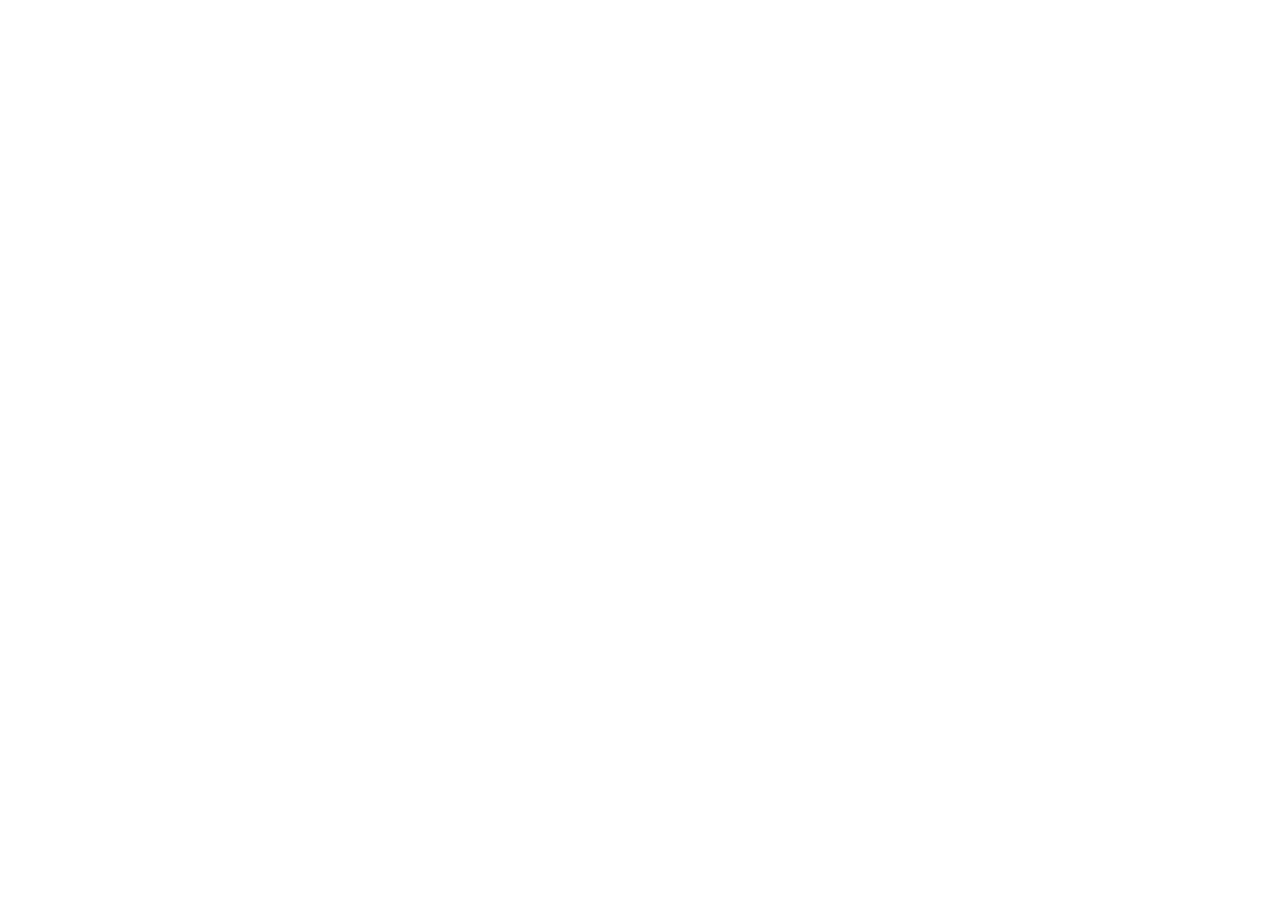
==== index.html @ 73a1a636 "index.html" ====
<!DOCTYPE html>
<html lang="es">
<head>
  <meta charset="UTF-8">
  <meta name="viewport"
content="width=device-width,
initial-scale=1.0">
  <title>
</head>
<body>
  <h1>Proyecto casa inteligente</h1>
  <p>Bienvenido a mi proyecto con sensores y ESP32</p>
</body>
</html>
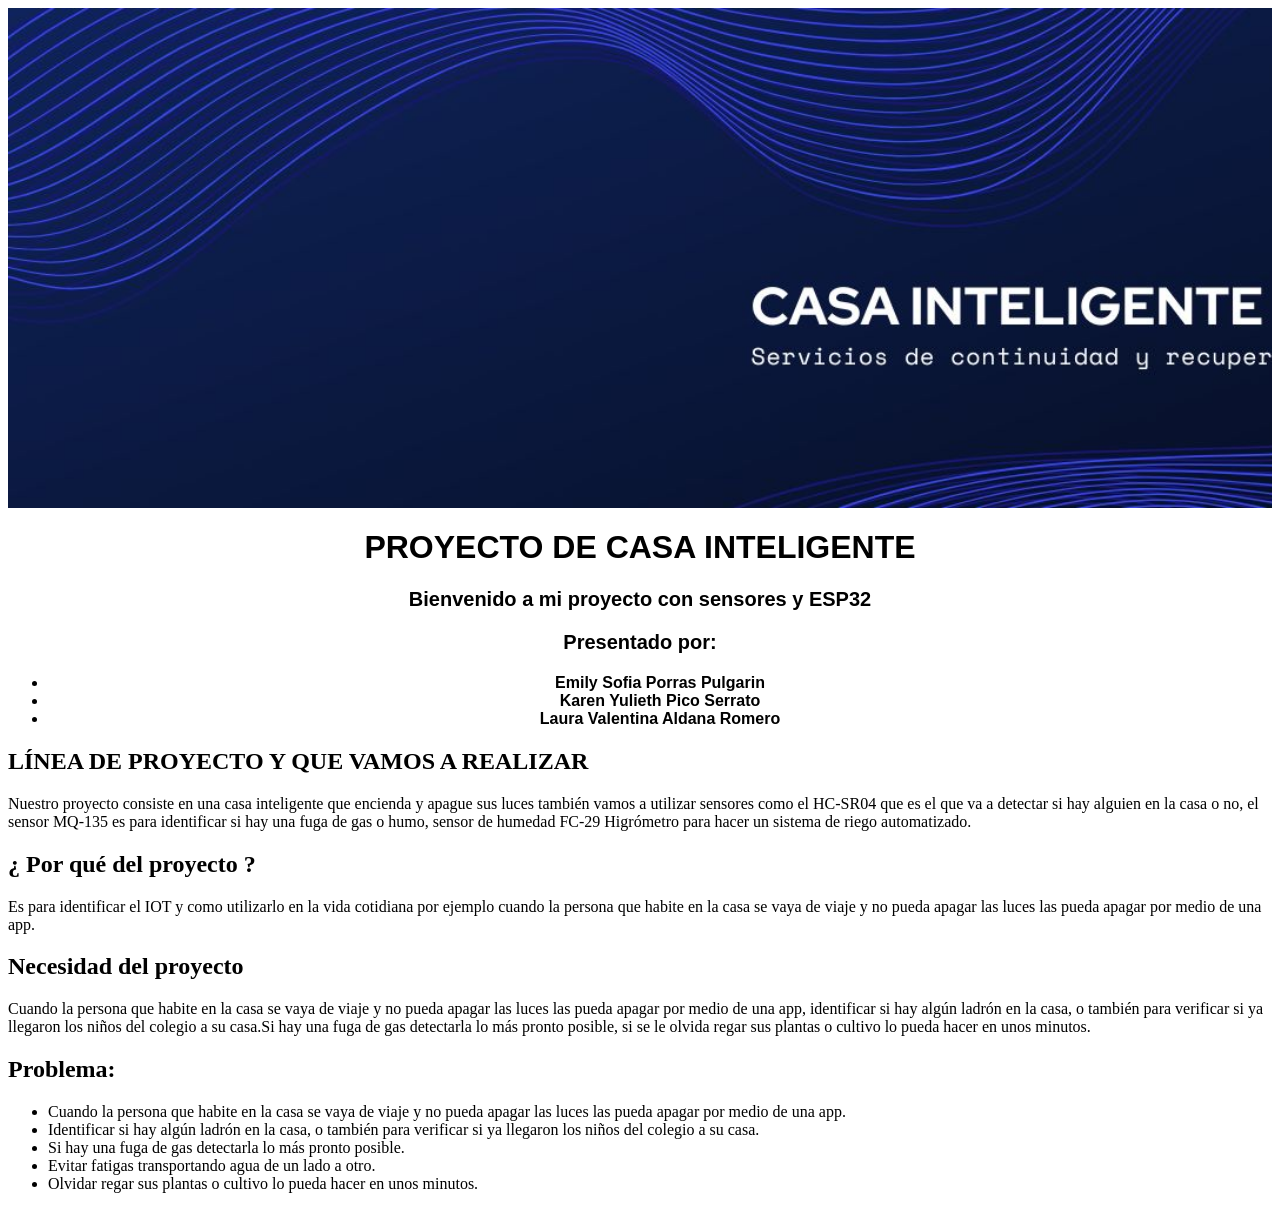
==== commit 1ff6e543: "Segundo commit" ====
--- a/index.html
+++ b/index.html
@@ -1,14 +1,50 @@
 <!DOCTYPE html>
-<html lang="es">
+<html lang="en">
 <head>
   <meta charset="UTF-8">
-  <meta name="viewport"
-content="width=device-width,
-initial-scale=1.0">
-  <title>
+  <meta name="viewport" content="width=device-width, initial-scale=1.0">
+  <link rel="stylesheet" href="./style.css">
+  <title>Document</title>
 </head>
 <body>
-  <h1>Proyecto casa inteligente</h1>
-  <p>Bienvenido a mi proyecto con sensores y ESP32</p>
+  <header>
+    <div id="banner">
+
+    </div>
+  </header>
+  <h1 id="titulo">PROYECTO DE CASA INTELIGENTE</h1>
+  <div id="subtitulo">
+    <p >Bienvenido a mi proyecto con sensores y ESP32</p>
+  <p>Presentado por:</p>
+  </div>
+  
+  
+  
+  <ul id="lista_nombres">
+    <li>Emily Sofia Porras Pulgarin</li>
+    <li>Karen Yulieth Pico Serrato</li>
+    <li>Laura Valentina Aldana Romero</li>
+  </ul>
+  <h2>LÍNEA DE PROYECTO Y QUE VAMOS A REALIZAR </h2>
+  <p>Nuestro proyecto consiste en una casa inteligente que encienda y apague sus luces también vamos a utilizar  sensores como el HC-SR04 que es el que va a detectar si hay alguien en la casa o no, el sensor MQ-135 es para identificar si hay una fuga de gas o humo, sensor de humedad FC-29 Higrómetro para hacer un sistema de riego automatizado.
+  </p>
+  <h2>¿ Por qué del proyecto ?</h2>
+  <p>Es para identificar el IOT y como utilizarlo en la vida cotidiana por ejemplo cuando la persona que habite en la casa se vaya de viaje y no pueda apagar las luces las pueda apagar por medio de una app.
+
+</p>
+<h2>Necesidad del proyecto</h2>
+<p>Cuando la persona que habite en la casa se vaya de viaje y no pueda apagar las luces las pueda apagar por medio de una app, identificar si hay algún ladrón en la casa, o también para verificar si ya llegaron los niños del colegio a su casa.Si hay una fuga de gas detectarla lo más pronto posible, si se le olvida regar sus plantas o cultivo lo pueda hacer en unos minutos.
+</p>
+<h2>
+  Problema:
+</h2>
+<ul>
+  <li>Cuando la persona que habite en la casa se vaya de viaje y no pueda apagar las luces las pueda apagar por medio de una app.</li>
+  <li>Identificar si hay algún ladrón en la casa, o también para verificar si ya llegaron los niños del colegio a su casa.</li>
+  <li>Si hay una fuga de gas detectarla lo más pronto posible.
+</li>
+  <li>Evitar fatigas transportando agua de un lado a otro.</li>
+  <li>Olvidar  regar sus plantas o cultivo lo pueda hacer en unos minutos.</li>
+</ul>
 </body>
-</html>
+</html>
--- a/style.css
+++ b/style.css
@@ -0,0 +1,22 @@
+#banner{
+    background-image: url(./img/banner.jpg);
+    width: 100%;
+    height: 500px;
+    background-size: cover;
+}
+#titulo{
+    text-align: center;
+    font-family: Arial, Helvetica, sans-serif;
+    font-weight: bold;
+}
+#subtitulo{
+    text-align: center;
+    font-family: Arial, Helvetica, sans-serif;
+    font-weight: bold;
+    font-size: 20px;
+}
+#lista_nombres{
+    text-align: center;
+    font-family: Arial, Helvetica, sans-serif;
+    font-weight: bold;
+}
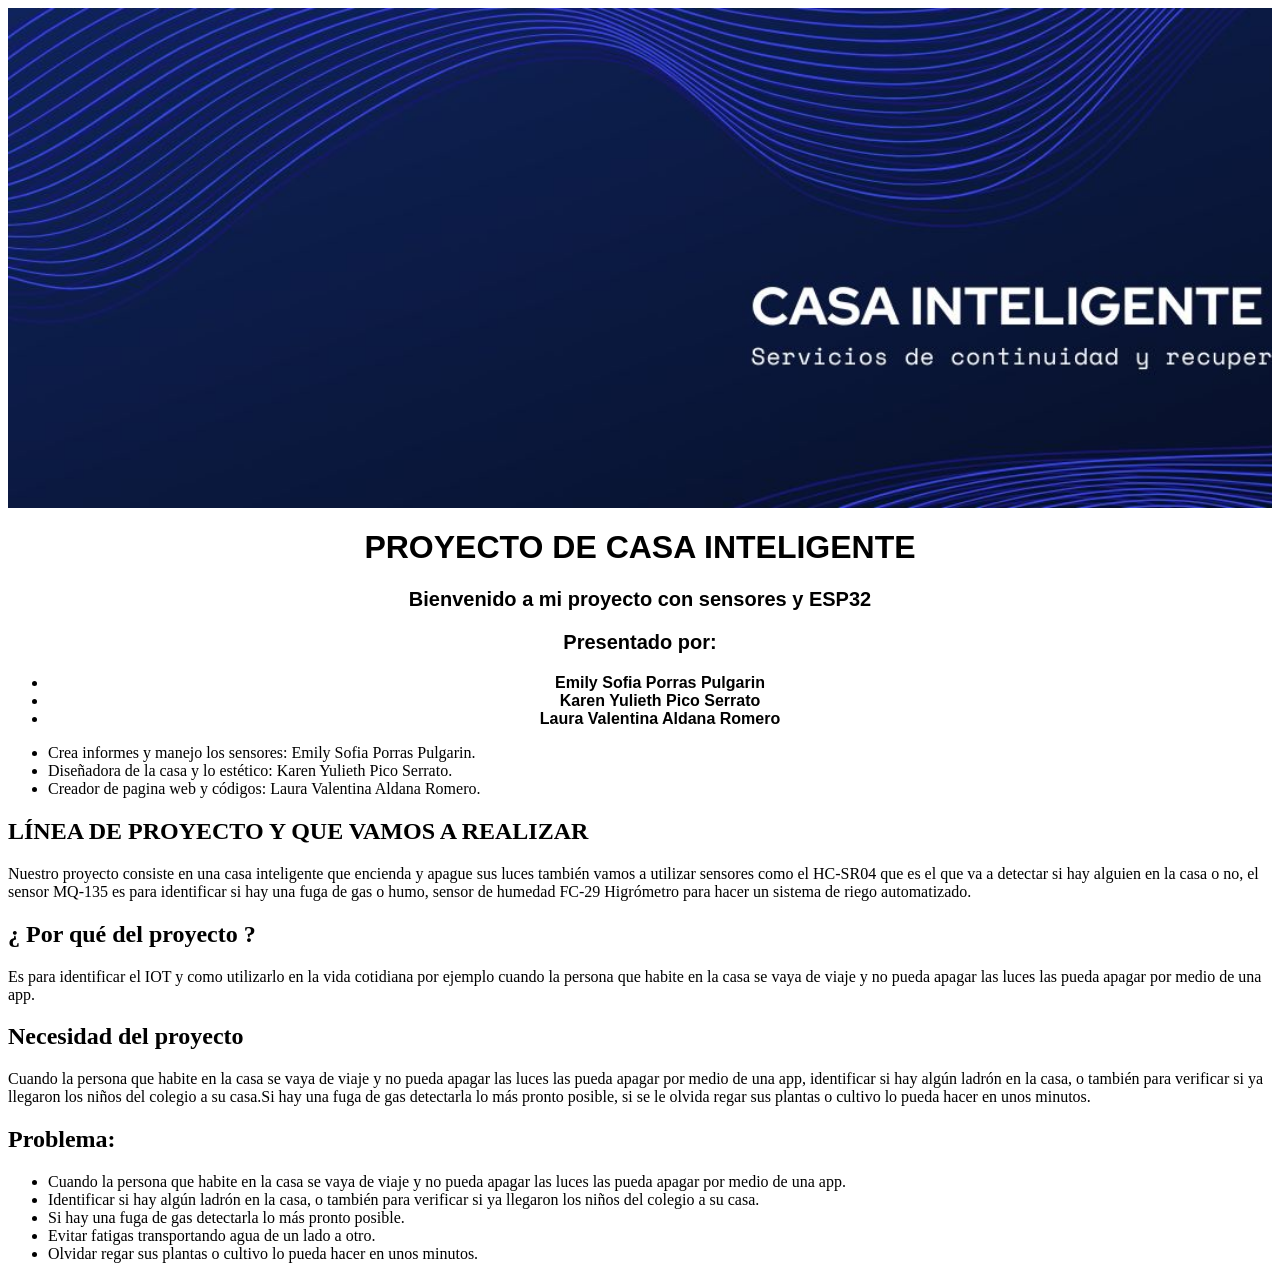
==== commit 723cc8d8: "Update index.html" ====
--- a/index.html
+++ b/index.html
@@ -25,6 +25,14 @@
     <li>Karen Yulieth Pico Serrato</li>
     <li>Laura Valentina Aldana Romero</li>
   </ul>
+  <ul id="roles">
+    <li>Crea informes y manejo los sensores: Emily Sofia Porras Pulgarin.
+    </li>
+    <li>Diseñadora de la casa y lo estético: Karen Yulieth Pico Serrato.
+    </li>
+    <li>Creador de pagina web y códigos: Laura Valentina Aldana Romero.
+    </li>
+  </ul>
   <h2>LÍNEA DE PROYECTO Y QUE VAMOS A REALIZAR </h2>
   <p>Nuestro proyecto consiste en una casa inteligente que encienda y apague sus luces también vamos a utilizar  sensores como el HC-SR04 que es el que va a detectar si hay alguien en la casa o no, el sensor MQ-135 es para identificar si hay una fuga de gas o humo, sensor de humedad FC-29 Higrómetro para hacer un sistema de riego automatizado.
   </p>
@@ -47,4 +55,4 @@
   <li>Olvidar  regar sus plantas o cultivo lo pueda hacer en unos minutos.</li>
 </ul>
 </body>
-</html>+</html>
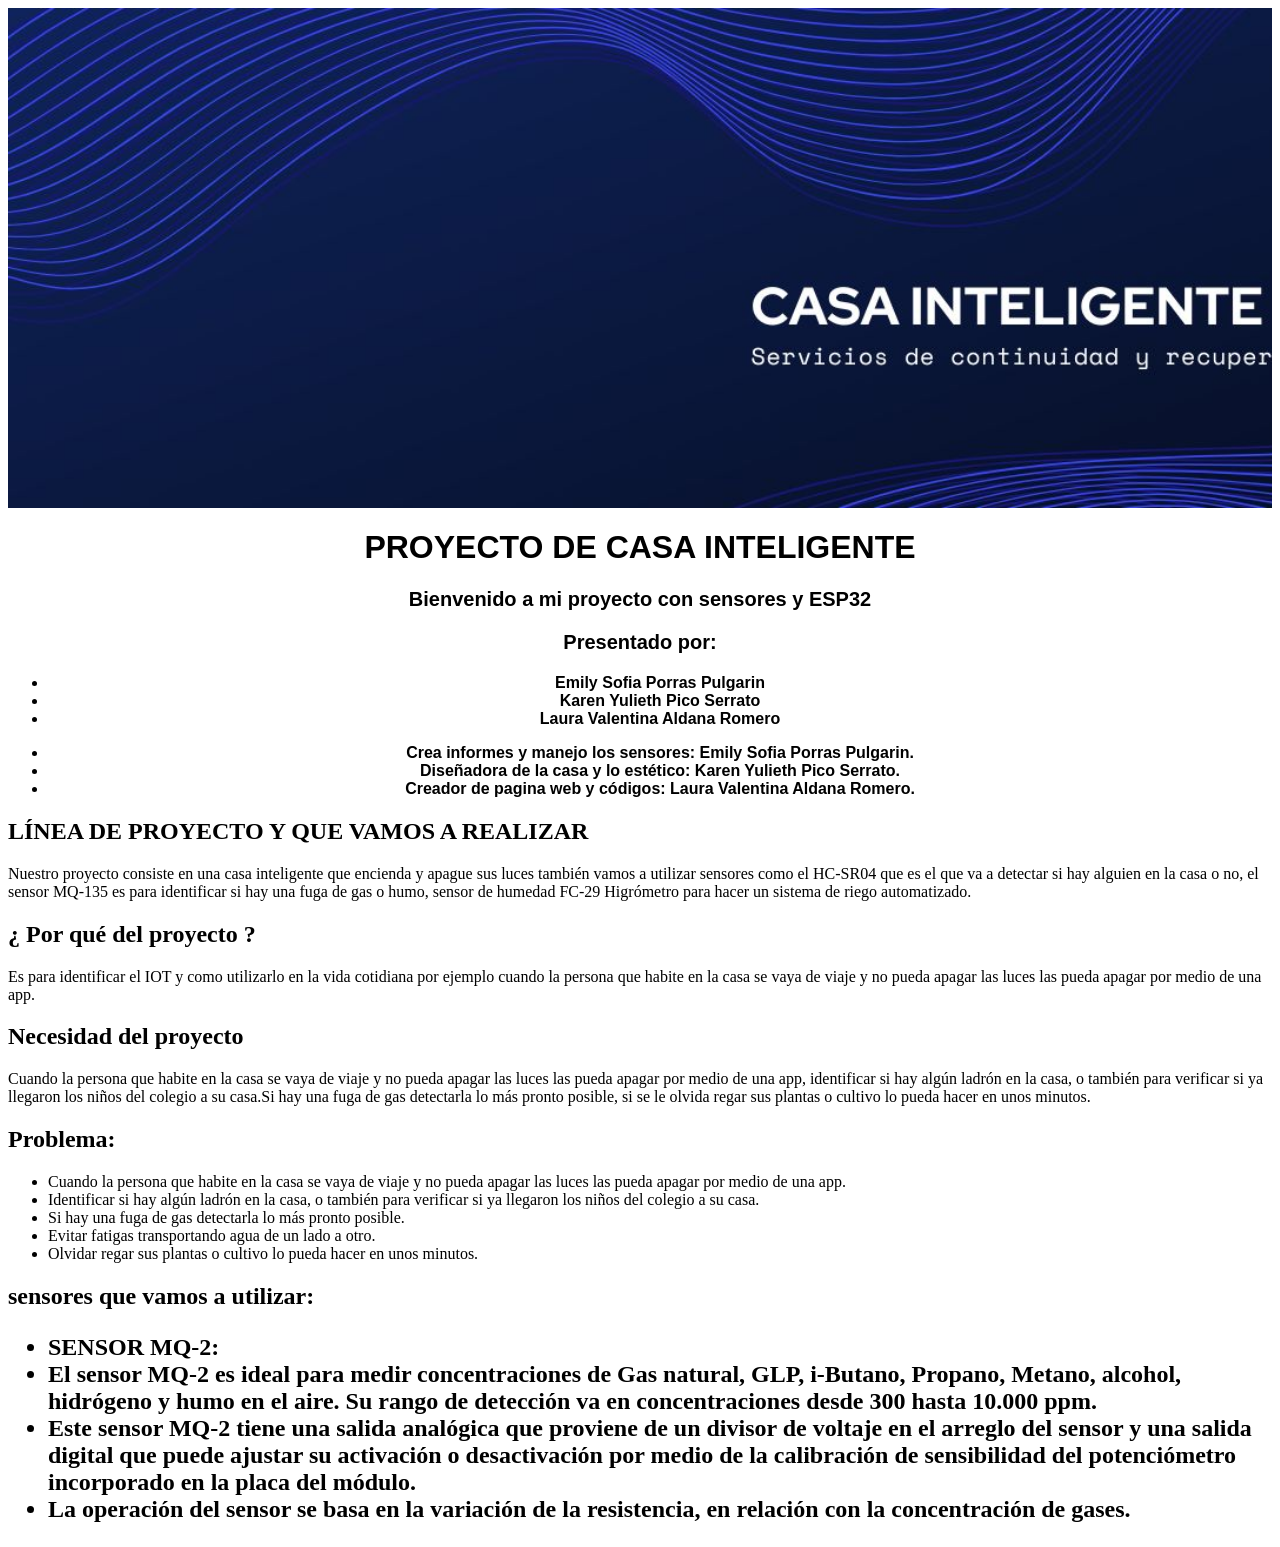
==== commit 93504fa3: "Update index.html" ====
--- a/index.html
+++ b/index.html
@@ -54,5 +54,18 @@
   <li>Evitar fatigas transportando agua de un lado a otro.</li>
   <li>Olvidar  regar sus plantas o cultivo lo pueda hacer en unos minutos.</li>
 </ul>
+  <h2>
+  sensores que vamos a utilizar:
+  <ul>
+    <li>SENSOR MQ-2:
+</li>
+    <li>El sensor MQ-2 es ideal para medir concentraciones de Gas natural, GLP, i-Butano, Propano, Metano, alcohol, hidrógeno y humo en el aire. Su rango de detección va en concentraciones desde 300 hasta 10.000 ppm.
+</li>
+<li>Este sensor MQ-2 tiene una salida analógica que proviene de un divisor de voltaje en el arreglo del sensor y una salida digital que puede ajustar su activación o desactivación por medio de la calibración de sensibilidad del potenciómetro incorporado en la placa del módulo.
+</li>
+<li>La operación del sensor se basa en la variación de la resistencia, en relación con la concentración de gases.
+</li>
+
+  </ul>
 </body>
 </html>
--- a/style.css
+++ b/style.css
@@ -19,4 +19,9 @@
     text-align: center;
     font-family: Arial, Helvetica, sans-serif;
     font-weight: bold;
-}+}
+#roles{
+    text-align: center;
+    font-family: Arial, Helvetica, sans-serif;
+    font-weight: bold;
+}
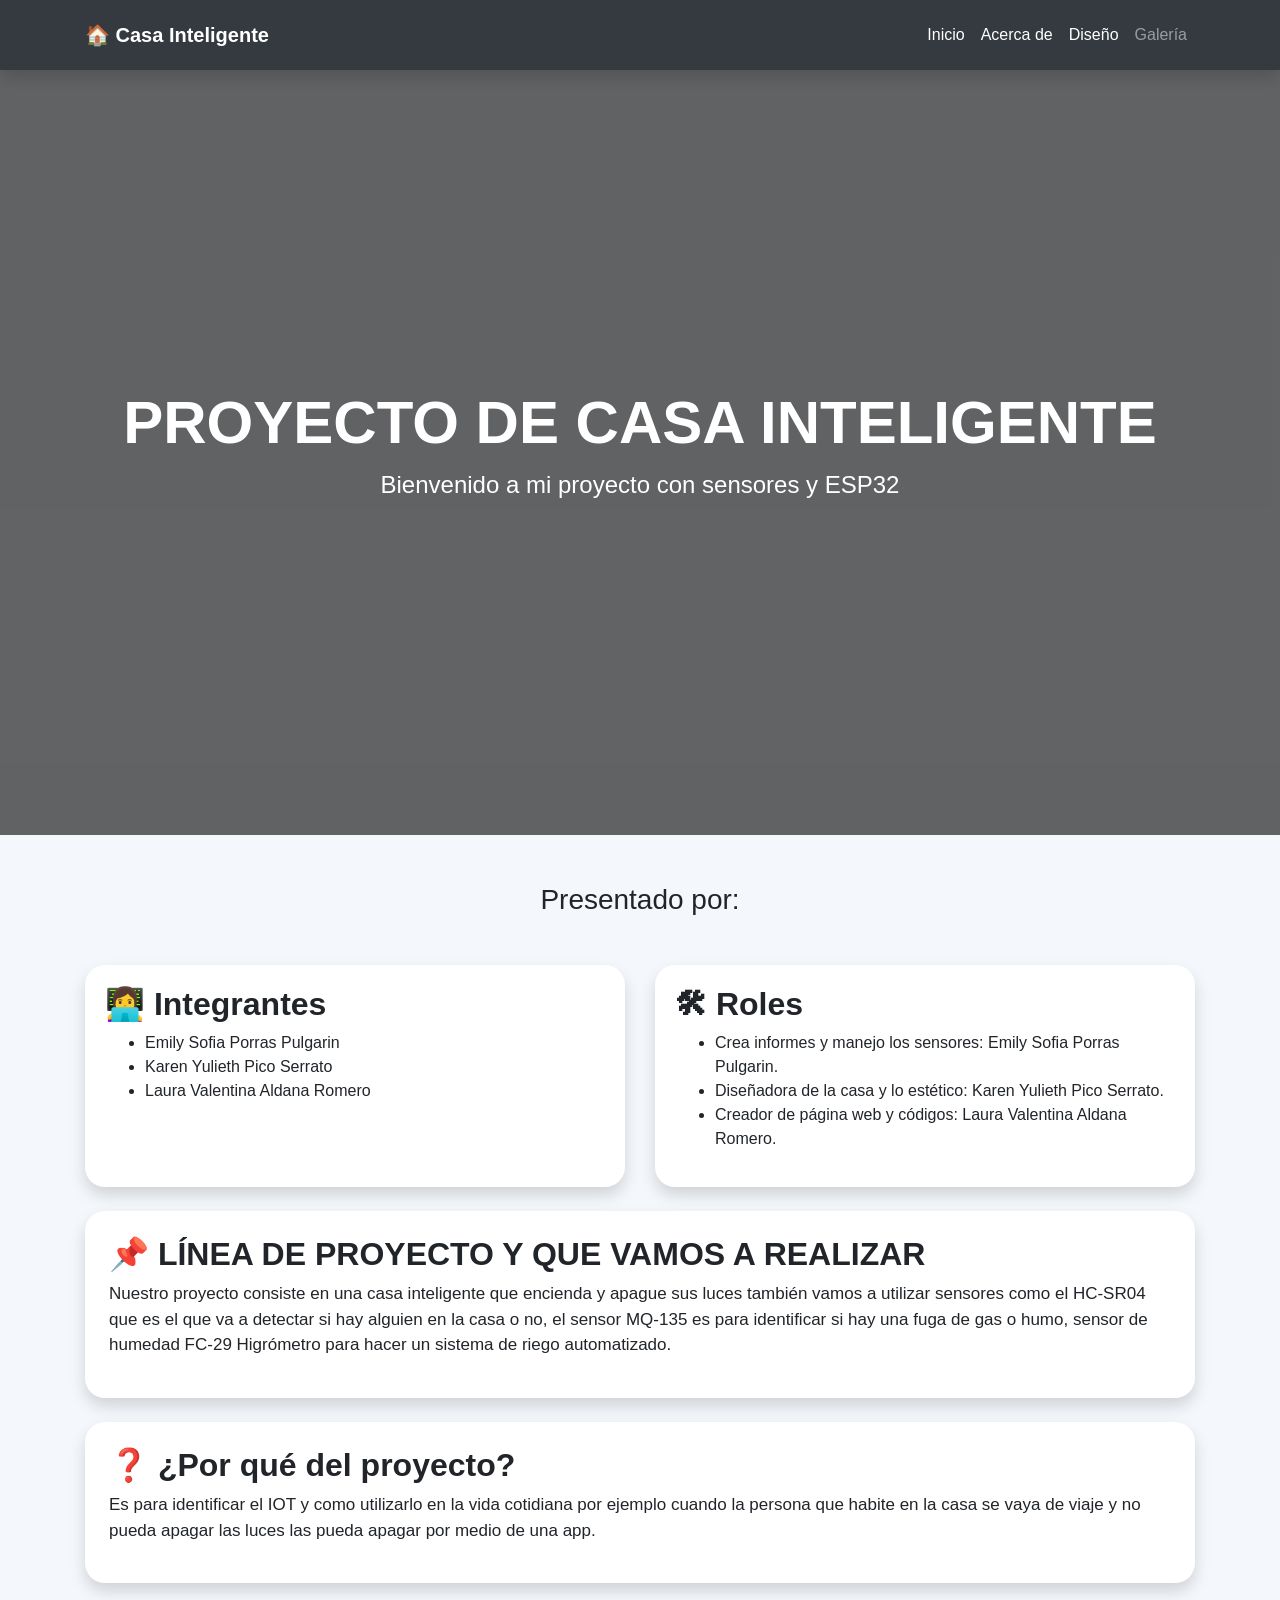
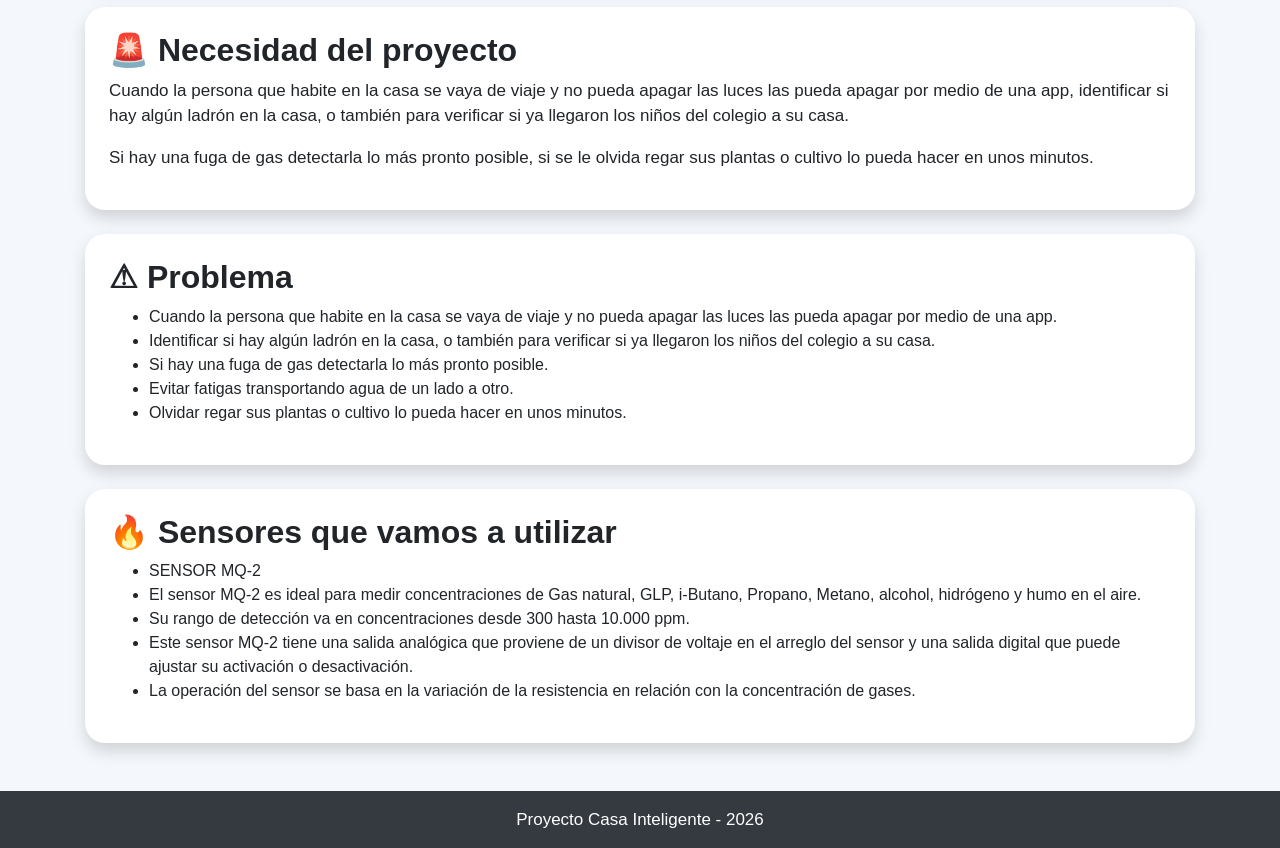
==== commit aa29cd59: "Add files via upload" ====
--- a/index.html
+++ b/index.html
@@ -1,71 +1,328 @@
-<!DOCTYPE html>
-<html lang="en">
-<head>
-  <meta charset="UTF-8">
-  <meta name="viewport" content="width=device-width, initial-scale=1.0">
-  <link rel="stylesheet" href="./style.css">
-  <title>Document</title>
-</head>
-<body>
-  <header>
-    <div id="banner">
-
-    </div>
-  </header>
-  <h1 id="titulo">PROYECTO DE CASA INTELIGENTE</h1>
-  <div id="subtitulo">
-    <p >Bienvenido a mi proyecto con sensores y ESP32</p>
-  <p>Presentado por:</p>
-  </div>
-  
-  
-  
-  <ul id="lista_nombres">
-    <li>Emily Sofia Porras Pulgarin</li>
-    <li>Karen Yulieth Pico Serrato</li>
-    <li>Laura Valentina Aldana Romero</li>
-  </ul>
-  <ul id="roles">
-    <li>Crea informes y manejo los sensores: Emily Sofia Porras Pulgarin.
-    </li>
-    <li>Diseñadora de la casa y lo estético: Karen Yulieth Pico Serrato.
-    </li>
-    <li>Creador de pagina web y códigos: Laura Valentina Aldana Romero.
-    </li>
-  </ul>
-  <h2>LÍNEA DE PROYECTO Y QUE VAMOS A REALIZAR </h2>
-  <p>Nuestro proyecto consiste en una casa inteligente que encienda y apague sus luces también vamos a utilizar  sensores como el HC-SR04 que es el que va a detectar si hay alguien en la casa o no, el sensor MQ-135 es para identificar si hay una fuga de gas o humo, sensor de humedad FC-29 Higrómetro para hacer un sistema de riego automatizado.
-  </p>
-  <h2>¿ Por qué del proyecto ?</h2>
-  <p>Es para identificar el IOT y como utilizarlo en la vida cotidiana por ejemplo cuando la persona que habite en la casa se vaya de viaje y no pueda apagar las luces las pueda apagar por medio de una app.
-
-</p>
-<h2>Necesidad del proyecto</h2>
-<p>Cuando la persona que habite en la casa se vaya de viaje y no pueda apagar las luces las pueda apagar por medio de una app, identificar si hay algún ladrón en la casa, o también para verificar si ya llegaron los niños del colegio a su casa.Si hay una fuga de gas detectarla lo más pronto posible, si se le olvida regar sus plantas o cultivo lo pueda hacer en unos minutos.
-</p>
-<h2>
-  Problema:
-</h2>
-<ul>
-  <li>Cuando la persona que habite en la casa se vaya de viaje y no pueda apagar las luces las pueda apagar por medio de una app.</li>
-  <li>Identificar si hay algún ladrón en la casa, o también para verificar si ya llegaron los niños del colegio a su casa.</li>
-  <li>Si hay una fuga de gas detectarla lo más pronto posible.
-</li>
-  <li>Evitar fatigas transportando agua de un lado a otro.</li>
-  <li>Olvidar  regar sus plantas o cultivo lo pueda hacer en unos minutos.</li>
-</ul>
-  <h2>
-  sensores que vamos a utilizar:
-  <ul>
-    <li>SENSOR MQ-2:
-</li>
-    <li>El sensor MQ-2 es ideal para medir concentraciones de Gas natural, GLP, i-Butano, Propano, Metano, alcohol, hidrógeno y humo en el aire. Su rango de detección va en concentraciones desde 300 hasta 10.000 ppm.
-</li>
-<li>Este sensor MQ-2 tiene una salida analógica que proviene de un divisor de voltaje en el arreglo del sensor y una salida digital que puede ajustar su activación o desactivación por medio de la calibración de sensibilidad del potenciómetro incorporado en la placa del módulo.
-</li>
-<li>La operación del sensor se basa en la variación de la resistencia, en relación con la concentración de gases.
-</li>
-
-  </ul>
-</body>
-</html>
+<!DOCTYPE html>
+<html lang="es">
+
+<head>
+
+  <meta charset="UTF-8">
+
+  <meta name="viewport"
+    content="width=device-width, initial-scale=1.0">
+
+  <title>Proyecto Casa Inteligente</title>
+
+  <!-- BOOTSTRAP 4 -->
+  <link rel="stylesheet"
+    href="https://stackpath.bootstrapcdn.com/bootstrap/4.5.2/css/bootstrap.min.css">
+
+  <!-- CSS -->
+  <link rel="stylesheet" href="./style.css">
+
+</head>
+
+<body>
+
+  <!-- NAVBAR -->
+  <nav class="navbar navbar-expand-lg navbar-dark bg-dark shadow">
+
+    <div class="container">
+
+      <a class="navbar-brand font-weight-bold"
+        href="index.html">
+
+        🏠 Casa Inteligente
+
+      </a>
+
+      <!-- BOTÓN -->
+      <button class="navbar-toggler"
+        type="button"
+        data-toggle="collapse"
+        data-target="#menu">
+
+        <span class="navbar-toggler-icon"></span>
+
+      </button>
+
+      <!-- MENÚ -->
+      <div class="collapse navbar-collapse"
+        id="menu">
+
+        <ul class="navbar-nav ml-auto">
+
+          <li class="nav-item">
+            <a class="nav-link active"
+              href="index.html">
+
+              Inicio
+
+            </a>
+          </li>
+
+          <li class="nav-item">
+            <a class="nav-link active"
+              href="about.html">
+
+              Acerca de
+
+            </a>
+          </li>
+
+          <li class="nav-item">
+            <a class="nav-link active"
+              href="desing.html">
+
+              Diseño
+
+            </a>
+          </li>
+
+          <li class="nav-item">
+            <a class="nav-link"
+              href="gallery.html">
+
+              Galería
+
+            </a>
+          </li>
+
+        </ul>
+
+      </div>
+
+    </div>
+
+  </nav>
+
+  <!-- BANNER -->
+  <header class="hero">
+
+    <div class="overlay"></div>
+
+    <div class="contenido-hero">
+
+      <h1 id="titulo">
+        PROYECTO DE CASA INTELIGENTE
+      </h1>
+
+      <p class="lead">
+        Bienvenido a mi proyecto con sensores y ESP32
+      </p>
+
+    </div>
+
+  </header>
+
+  <!-- CONTENIDO -->
+  <div class="container mt-5">
+
+    <!-- PRESENTACIÓN -->
+    <div id="subtitulo"
+      class="text-center mb-5">
+
+      <h3>
+        Presentado por:
+      </h3>
+
+    </div>
+
+    <!-- INTEGRANTES -->
+    <div class="row">
+
+      <div class="col-md-6 mb-4">
+
+        <div class="card shadow border-0 h-100">
+
+          <div class="card-body">
+
+            <h2>
+              👩‍💻 Integrantes
+            </h2>
+
+            <ul id="lista_nombres">
+
+              <li>
+                Emily Sofia Porras Pulgarin
+              </li>
+
+              <li>
+                Karen Yulieth Pico Serrato
+              </li>
+
+              <li>
+                Laura Valentina Aldana Romero
+              </li>
+
+            </ul>
+
+          </div>
+
+        </div>
+
+      </div>
+
+      <!-- ROLES -->
+      <div class="col-md-6 mb-4">
+
+        <div class="card shadow border-0 h-100">
+
+          <div class="card-body">
+
+            <h2>
+              🛠 Roles
+            </h2>
+
+            <ul id="roles">
+
+              <li>
+                Crea informes y manejo los sensores:
+                Emily Sofia Porras Pulgarin.
+              </li>
+
+              <li>
+                Diseñadora de la casa y lo estético:
+                Karen Yulieth Pico Serrato.
+              </li>
+
+              <li>
+                Creador de página web y códigos:
+                Laura Valentina Aldana Romero.
+              </li>
+
+            </ul>
+
+          </div>
+
+        </div>
+
+      </div>
+
+    </div>
+
+    <!-- DESCRIPCIÓN -->
+    <div class="card shadow border-0 p-4 mb-4">
+
+      <h2>
+        📌 LÍNEA DE PROYECTO Y QUE VAMOS A REALIZAR
+      </h2>
+
+      <p>
+        Nuestro proyecto consiste en una casa inteligente que encienda y apague sus luces también vamos a utilizar sensores como el HC-SR04 que es el que va a detectar si hay alguien en la casa o no, el sensor MQ-135 es para identificar si hay una fuga de gas o humo, sensor de humedad FC-29 Higrómetro para hacer un sistema de riego automatizado.
+      </p>
+
+    </div>
+
+    <!-- POR QUÉ -->
+    <div class="card shadow border-0 p-4 mb-4">
+
+      <h2>
+        ❓ ¿Por qué del proyecto?
+      </h2>
+
+      <p>
+        Es para identificar el IOT y como utilizarlo en la vida cotidiana por ejemplo cuando la persona que habite en la casa se vaya de viaje y no pueda apagar las luces las pueda apagar por medio de una app.
+      </p>
+
+    </div>
+
+    <!-- NECESIDAD -->
+    <div class="card shadow border-0 p-4 mb-4">
+
+      <h2>
+        🚨 Necesidad del proyecto
+      </h2>
+
+      <p>
+        Cuando la persona que habite en la casa se vaya de viaje y no pueda apagar las luces las pueda apagar por medio de una app, identificar si hay algún ladrón en la casa, o también para verificar si ya llegaron los niños del colegio a su casa.
+      </p>
+
+      <p>
+        Si hay una fuga de gas detectarla lo más pronto posible, si se le olvida regar sus plantas o cultivo lo pueda hacer en unos minutos.
+      </p>
+
+    </div>
+
+    <!-- PROBLEMAS -->
+    <div class="card shadow border-0 p-4 mb-4">
+
+      <h2>
+        ⚠ Problema
+      </h2>
+
+      <ul>
+
+        <li>
+          Cuando la persona que habite en la casa se vaya de viaje y no pueda apagar las luces las pueda apagar por medio de una app.
+        </li>
+
+        <li>
+          Identificar si hay algún ladrón en la casa, o también para verificar si ya llegaron los niños del colegio a su casa.
+        </li>
+
+        <li>
+          Si hay una fuga de gas detectarla lo más pronto posible.
+        </li>
+
+        <li>
+          Evitar fatigas transportando agua de un lado a otro.
+        </li>
+
+        <li>
+          Olvidar regar sus plantas o cultivo lo pueda hacer en unos minutos.
+        </li>
+
+      </ul>
+
+    </div>
+
+    <!-- SENSOR -->
+    <div class="card shadow border-0 p-4 mb-5">
+
+      <h2>
+        🔥 Sensores que vamos a utilizar
+      </h2>
+
+      <ul>
+
+        <li>
+          SENSOR MQ-2
+        </li>
+
+        <li>
+          El sensor MQ-2 es ideal para medir concentraciones de Gas natural, GLP, i-Butano, Propano, Metano, alcohol, hidrógeno y humo en el aire.
+        </li>
+
+        <li>
+          Su rango de detección va en concentraciones desde 300 hasta 10.000 ppm.
+        </li>
+
+        <li>
+          Este sensor MQ-2 tiene una salida analógica que proviene de un divisor de voltaje en el arreglo del sensor y una salida digital que puede ajustar su activación o desactivación.
+        </li>
+
+        <li>
+          La operación del sensor se basa en la variación de la resistencia en relación con la concentración de gases.
+        </li>
+
+      </ul>
+
+    </div>
+
+  </div>
+
+  <!-- FOOTER -->
+  <footer class="bg-dark text-white text-center p-3">
+
+    <p class="mb-0">
+      Proyecto Casa Inteligente - 2026
+    </p>
+
+  </footer>
+
+  <!-- SCRIPTS -->
+  <script src="https://code.jquery.com/jquery-3.5.1.slim.min.js"></script>
+
+  <script src="https://cdn.jsdelivr.net/npm/bootstrap@4.5.2/dist/js/bootstrap.bundle.min.js"></script>
+
+</body>
+
+</html>
--- a/style.css
+++ b/style.css
@@ -1,27 +1,108 @@
-#banner{
-    background-image: url(./img/banner.jpg);
-    width: 100%;
-    height: 500px;
-    background-size: cover;
-}
-#titulo{
-    text-align: center;
-    font-family: Arial, Helvetica, sans-serif;
-    font-weight: bold;
-}
-#subtitulo{
-    text-align: center;
-    font-family: Arial, Helvetica, sans-serif;
-    font-weight: bold;
-    font-size: 20px;
-}
-#lista_nombres{
-    text-align: center;
-    font-family: Arial, Helvetica, sans-serif;
-    font-weight: bold;
-}
-#roles{
-    text-align: center;
-    font-family: Arial, Helvetica, sans-serif;
-    font-weight: bold;
-}
+body{
+
+  background-color: #f4f7fb;
+
+  font-family: Arial, Helvetica, sans-serif;
+
+}
+
+/* NAVBAR */
+
+.navbar{
+
+  padding: 15px;
+
+}
+
+/* HERO */
+
+.hero{
+
+  position: relative;
+
+  height: 85vh;
+
+  background-image: url("./img/3345557-cubic-house-6566412_1920.jpg");
+
+  background-size: cover;
+
+  background-position: center;
+
+  display: flex;
+
+  justify-content: center;
+
+  align-items: center;
+
+}
+
+.overlay{
+
+  position: absolute;
+
+  width: 100%;
+  height: 100%;
+
+  background-color: rgba(0,0,0,0.6);
+
+}
+
+.contenido-hero{
+
+  position: relative;
+
+  z-index: 2;
+
+  text-align: center;
+
+  color: white;
+
+  padding: 20px;
+
+}
+
+.contenido-hero h1{
+
+  font-size: 60px;
+
+  font-weight: bold;
+
+}
+
+.contenido-hero p{
+
+  font-size: 24px;
+
+}
+
+/* TARJETAS */
+
+.card{
+
+  border-radius: 20px;
+
+}
+
+.tarjeta{
+
+  transition: 0.3s;
+
+}
+
+.tarjeta:hover{
+
+  transform: translateY(-10px);
+
+}
+
+h2{
+
+  font-weight: bold;
+
+}
+
+p{
+
+  font-size: 17px;
+
+}
